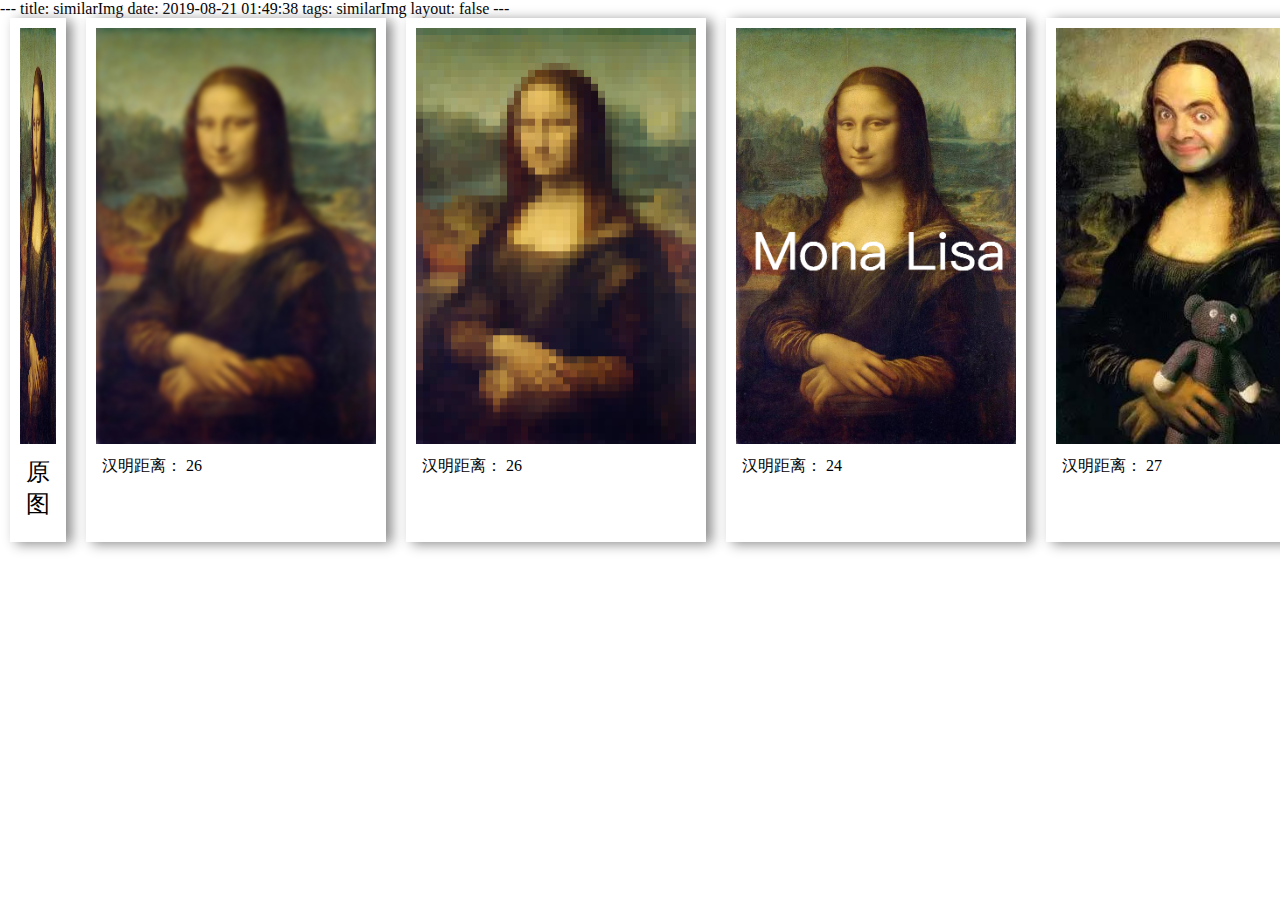
==== similarImg/index.html @ b6a4b07d "feat: 好玩的字符画" ====
---
title: similarImg
date: 2019-08-21 01:49:38
tags: similarImg
layout: false
---

<!DOCTYPE html>
<html lang="chn">
<head>
    <meta charset="UTF-8">
    <meta http-equiv="X-UA-Compatible" content="ie=edge">
    <title>相似图片</title>
</head>
<style>
* {
    margin: 0;
    padding: 0;
}
.title {
    font-size: 24px;
    font-weight: normal;
    padding: 6px 0;
    text-align: center;
}
.card {
    margin: 0 10px;
    border: 10px solid #fff;
    box-shadow: 6px 2px 12px #8b8b8b;
    width: 280px;
}
.card img {
    width: 100%;
    height: 416px;
}
.card .hamming {
    padding: 12px 6px;
}
.row {
    display: flex;
    justify-content: space-between;
}
.compare {
    display: flex;
}
</style>
<body>
    <div class="row">
        <div class="card">
            <img id="origin" src="./images/monalisa.jpeg" />
            <div class="hamming title">
                原图
            </div>        
        </div>

        <div class="compare">
            <div class="card">
                <img id="dim" src="./images/monalisa-dim.jpg" />
                <div class="hamming">
                    汉明距离： <span id="result-dim"></span>
                </div>
            </div>

            <div class="card">
                <img id="mosaic" src="./images/monalisa-mosaic.jpg" />
                <div class="hamming">
                    汉明距离： <span id="result-mosaic"></span>
                </div>
            </div>

            <div class="card">
                <img id="textImg" src="./images/monalisa-text.jpg" />
                <div class="hamming">
                    汉明距离： <span id="result-text"></span>
                </div>
            </div>

            <div class="card">
                <img id="hanDou" src="./images/handou.jpeg" />
                <div class="hamming">
                    汉明距离： <span id="result-handou"></span>
                </div>
            </div>
        </div>
    </div>

<script src="./index.js"></script>
<script>
window.onload = function() {
    const origin = document.getElementById('origin')
    const dim = document.getElementById('dim')
    const mosaic = document.getElementById('mosaic')
    const textImg = document.getElementById('textImg')
    const hanDou = document.getElementById('hanDou')
    
    document.getElementById('result-dim').innerHTML = showHanMing(origin, dim)
    document.getElementById('result-mosaic').innerHTML = showHanMing(origin, mosaic)
    document.getElementById('result-text').innerHTML = showHanMing(origin, textImg)
    document.getElementById('result-handou').innerHTML = showHanMing(origin, hanDou)
}
</script>
</body>
</html>
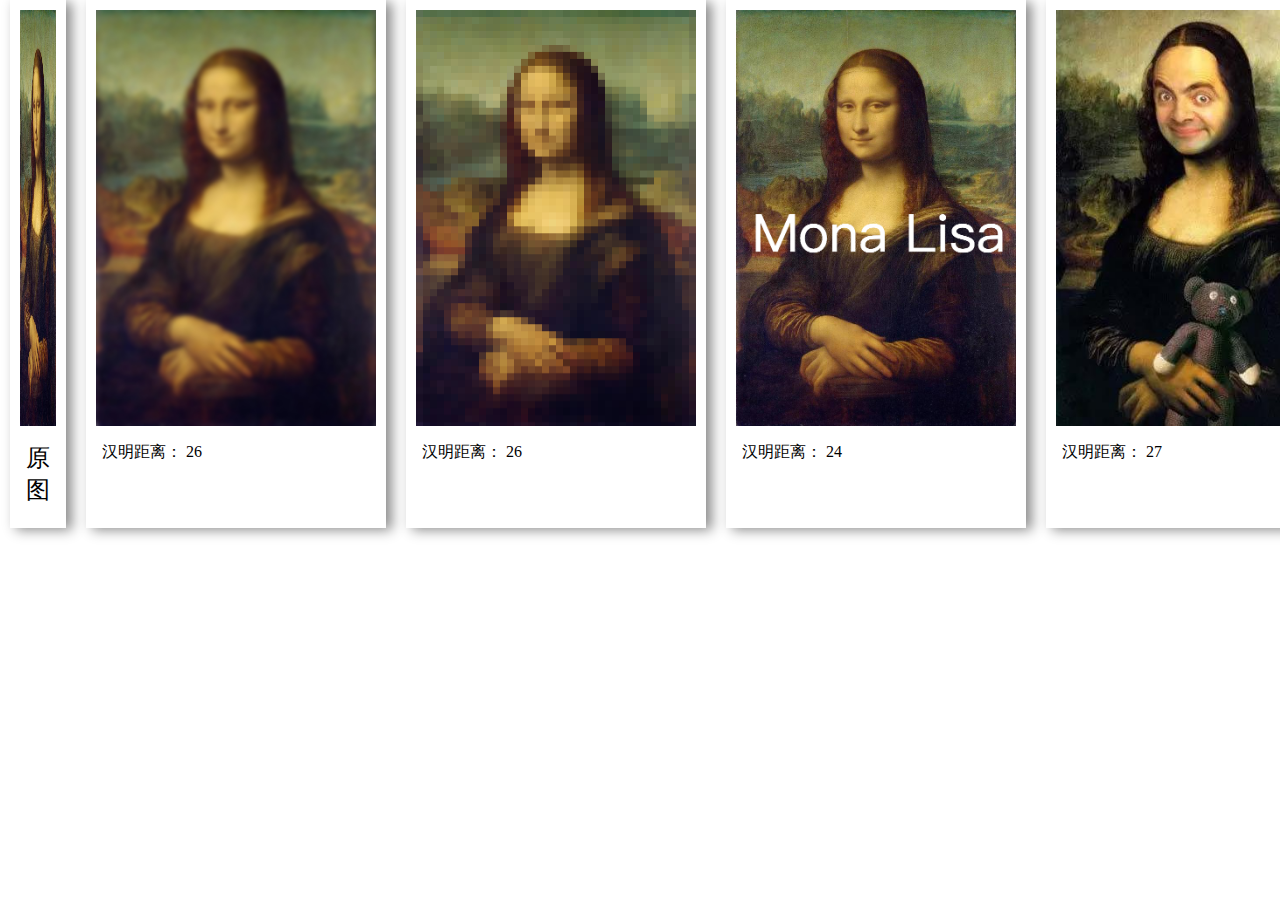
==== commit bb2a8255: "feat: 添加文档" ====
--- a/similarImg/index.html
+++ b/similarImg/index.html
@@ -1,10 +1,3 @@
----
-title: similarImg
-date: 2019-08-21 01:49:38
-tags: similarImg
-layout: false
----
-
 <!DOCTYPE html>
 <html lang="chn">
 <head>
